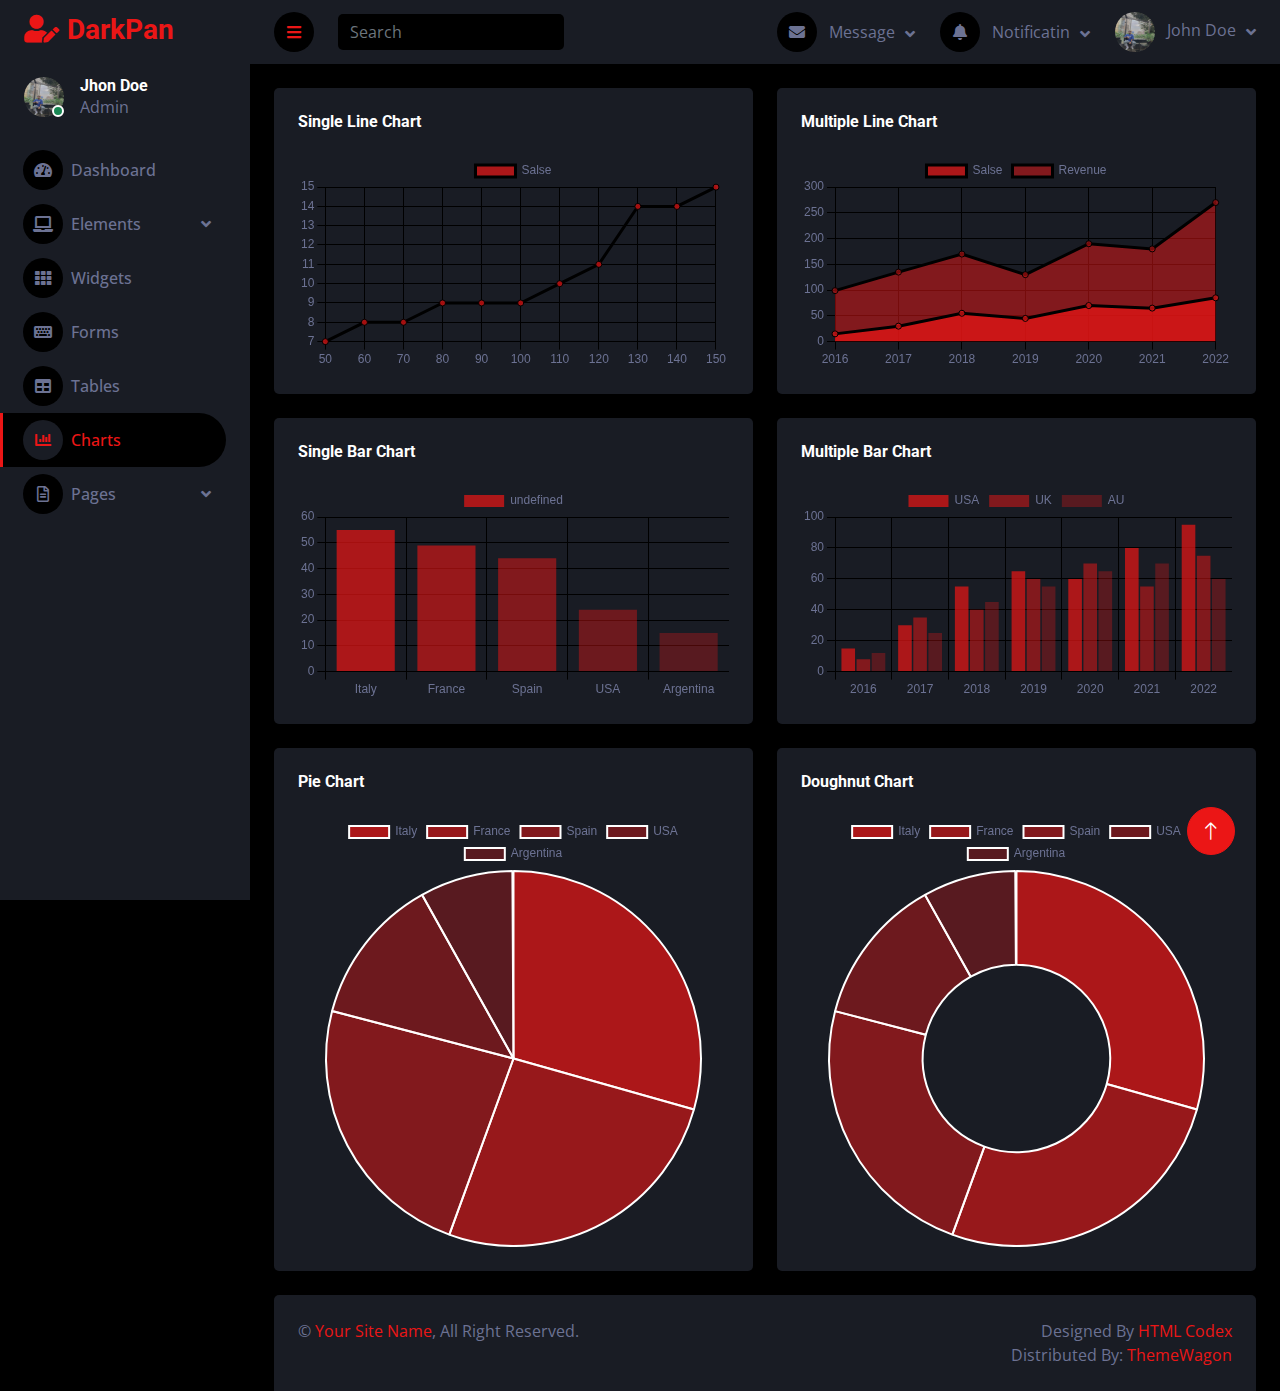
==== chart.html @ 749b9c7f "first commit" ====
<!DOCTYPE html>
<html lang="en">

<head>
    <meta charset="utf-8">
    <title>DarkPan - Bootstrap 5 Admin Template</title>
    <meta content="width=device-width, initial-scale=1.0" name="viewport">
    <meta content="" name="keywords">
    <meta content="" name="description">

    <!-- Favicon -->
    <link href="img/favicon.ico" rel="icon">

    <!-- Google Web Fonts -->
    <link rel="preconnect" href="https://fonts.googleapis.com">
    <link rel="preconnect" href="https://fonts.gstatic.com" crossorigin>
    <link href="https://fonts.googleapis.com/css2?family=Open+Sans:wght@400;600&family=Roboto:wght@500;700&display=swap" rel="stylesheet"> 
    
    <!-- Icon Font Stylesheet -->
    <link href="https://cdnjs.cloudflare.com/ajax/libs/font-awesome/5.10.0/css/all.min.css" rel="stylesheet">
    <link href="https://cdn.jsdelivr.net/npm/bootstrap-icons@1.4.1/font/bootstrap-icons.css" rel="stylesheet">

    <!-- Libraries Stylesheet -->
    <link href="lib/owlcarousel/assets/owl.carousel.min.css" rel="stylesheet">
    <link href="lib/tempusdominus/css/tempusdominus-bootstrap-4.min.css" rel="stylesheet" />

    <!-- Customized Bootstrap Stylesheet -->
    <link href="css/bootstrap.min.css" rel="stylesheet">

    <!-- Template Stylesheet -->
    <link href="css/style.css" rel="stylesheet">
</head>

<body>
    <div class="container-fluid position-relative d-flex p-0">
        <!-- Spinner Start -->
        <div id="spinner" class="show bg-dark position-fixed translate-middle w-100 vh-100 top-50 start-50 d-flex align-items-center justify-content-center">
            <div class="spinner-border text-primary" style="width: 3rem; height: 3rem;" role="status">
                <span class="sr-only">Loading...</span>
            </div>
        </div>
        <!-- Spinner End -->


        <!-- Sidebar Start -->
        <div class="sidebar pe-4 pb-3">
            <nav class="navbar bg-secondary navbar-dark">
                <a href="index.html" class="navbar-brand mx-4 mb-3">
                    <h3 class="text-primary"><i class="fa fa-user-edit me-2"></i>DarkPan</h3>
                </a>
                <div class="d-flex align-items-center ms-4 mb-4">
                    <div class="position-relative">
                        <img class="rounded-circle" src="img/user.jpg" alt="" style="width: 40px; height: 40px;">
                        <div class="bg-success rounded-circle border border-2 border-white position-absolute end-0 bottom-0 p-1"></div>
                    </div>
                    <div class="ms-3">
                        <h6 class="mb-0">Jhon Doe</h6>
                        <span>Admin</span>
                    </div>
                </div>
                <div class="navbar-nav w-100">
                    <a href="index.html" class="nav-item nav-link"><i class="fa fa-tachometer-alt me-2"></i>Dashboard</a>
                    <div class="nav-item dropdown">
                        <a href="#" class="nav-link dropdown-toggle" data-bs-toggle="dropdown"><i class="fa fa-laptop me-2"></i>Elements</a>
                        <div class="dropdown-menu bg-transparent border-0">
                            <a href="button.html" class="dropdown-item">Buttons</a>
                            <a href="typography.html" class="dropdown-item">Typography</a>
                            <a href="element.html" class="dropdown-item">Other Elements</a>
                        </div>
                    </div>
                    <a href="widget.html" class="nav-item nav-link"><i class="fa fa-th me-2"></i>Widgets</a>
                    <a href="form.html" class="nav-item nav-link"><i class="fa fa-keyboard me-2"></i>Forms</a>
                    <a href="table.html" class="nav-item nav-link"><i class="fa fa-table me-2"></i>Tables</a>
                    <a href="chart.html" class="nav-item nav-link active"><i class="fa fa-chart-bar me-2"></i>Charts</a>
                    <div class="nav-item dropdown">
                        <a href="#" class="nav-link dropdown-toggle" data-bs-toggle="dropdown"><i class="far fa-file-alt me-2"></i>Pages</a>
                        <div class="dropdown-menu bg-transparent border-0">
                            <a href="signin.html" class="dropdown-item">Sign In</a>
                            <a href="signup.html" class="dropdown-item">Sign Up</a>
                            <a href="404.html" class="dropdown-item">404 Error</a>
                            <a href="blank.html" class="dropdown-item">Blank Page</a>
                        </div>
                    </div>
                </div>
            </nav>
        </div>
        <!-- Sidebar End -->


        <!-- Content Start -->
        <div class="content">
            <!-- Navbar Start -->
            <nav class="navbar navbar-expand bg-secondary navbar-dark sticky-top px-4 py-0">
                <a href="index.html" class="navbar-brand d-flex d-lg-none me-4">
                    <h2 class="text-primary mb-0"><i class="fa fa-user-edit"></i></h2>
                </a>
                <a href="#" class="sidebar-toggler flex-shrink-0">
                    <i class="fa fa-bars"></i>
                </a>
                <form class="d-none d-md-flex ms-4">
                    <input class="form-control bg-dark border-0" type="search" placeholder="Search">
                </form>
                <div class="navbar-nav align-items-center ms-auto">
                    <div class="nav-item dropdown">
                        <a href="#" class="nav-link dropdown-toggle" data-bs-toggle="dropdown">
                            <i class="fa fa-envelope me-lg-2"></i>
                            <span class="d-none d-lg-inline-flex">Message</span>
                        </a>
                        <div class="dropdown-menu dropdown-menu-end bg-secondary border-0 rounded-0 rounded-bottom m-0">
                            <a href="#" class="dropdown-item">
                                <div class="d-flex align-items-center">
                                    <img class="rounded-circle" src="img/user.jpg" alt="" style="width: 40px; height: 40px;">
                                    <div class="ms-2">
                                        <h6 class="fw-normal mb-0">Jhon send you a message</h6>
                                        <small>15 minutes ago</small>
                                    </div>
                                </div>
                            </a>
                            <hr class="dropdown-divider">
                            <a href="#" class="dropdown-item">
                                <div class="d-flex align-items-center">
                                    <img class="rounded-circle" src="img/user.jpg" alt="" style="width: 40px; height: 40px;">
                                    <div class="ms-2">
                                        <h6 class="fw-normal mb-0">Jhon send you a message</h6>
                                        <small>15 minutes ago</small>
                                    </div>
                                </div>
                            </a>
                            <hr class="dropdown-divider">
                            <a href="#" class="dropdown-item">
                                <div class="d-flex align-items-center">
                                    <img class="rounded-circle" src="img/user.jpg" alt="" style="width: 40px; height: 40px;">
                                    <div class="ms-2">
                                        <h6 class="fw-normal mb-0">Jhon send you a message</h6>
                                        <small>15 minutes ago</small>
                                    </div>
                                </div>
                            </a>
                            <hr class="dropdown-divider">
                            <a href="#" class="dropdown-item text-center">See all message</a>
                        </div>
                    </div>
                    <div class="nav-item dropdown">
                        <a href="#" class="nav-link dropdown-toggle" data-bs-toggle="dropdown">
                            <i class="fa fa-bell me-lg-2"></i>
                            <span class="d-none d-lg-inline-flex">Notificatin</span>
                        </a>
                        <div class="dropdown-menu dropdown-menu-end bg-secondary border-0 rounded-0 rounded-bottom m-0">
                            <a href="#" class="dropdown-item">
                                <h6 class="fw-normal mb-0">Profile updated</h6>
                                <small>15 minutes ago</small>
                            </a>
                            <hr class="dropdown-divider">
                            <a href="#" class="dropdown-item">
                                <h6 class="fw-normal mb-0">New user added</h6>
                                <small>15 minutes ago</small>
                            </a>
                            <hr class="dropdown-divider">
                            <a href="#" class="dropdown-item">
                                <h6 class="fw-normal mb-0">Password changed</h6>
                                <small>15 minutes ago</small>
                            </a>
                            <hr class="dropdown-divider">
                            <a href="#" class="dropdown-item text-center">See all notifications</a>
                        </div>
                    </div>
                    <div class="nav-item dropdown">
                        <a href="#" class="nav-link dropdown-toggle" data-bs-toggle="dropdown">
                            <img class="rounded-circle me-lg-2" src="img/user.jpg" alt="" style="width: 40px; height: 40px;">
                            <span class="d-none d-lg-inline-flex">John Doe</span>
                        </a>
                        <div class="dropdown-menu dropdown-menu-end bg-secondary border-0 rounded-0 rounded-bottom m-0">
                            <a href="#" class="dropdown-item">My Profile</a>
                            <a href="#" class="dropdown-item">Settings</a>
                            <a href="#" class="dropdown-item">Log Out</a>
                        </div>
                    </div>
                </div>
            </nav>
            <!-- Navbar End -->


            <!-- Chart Start -->
            <div class="container-fluid pt-4 px-4">
                <div class="row g-4">
                    <div class="col-sm-12 col-xl-6">
                        <div class="bg-secondary rounded h-100 p-4">
                            <h6 class="mb-4">Single Line Chart</h6>
                            <canvas id="line-chart"></canvas>
                        </div>
                    </div>
                    <div class="col-sm-12 col-xl-6">
                        <div class="bg-secondary rounded h-100 p-4">
                            <h6 class="mb-4">Multiple Line Chart</h6>
                            <canvas id="salse-revenue"></canvas>
                        </div>
                    </div>
                    <div class="col-sm-12 col-xl-6">
                        <div class="bg-secondary rounded h-100 p-4">
                            <h6 class="mb-4">Single Bar Chart</h6>
                            <canvas id="bar-chart"></canvas>
                        </div>
                    </div>
                    <div class="col-sm-12 col-xl-6">
                        <div class="bg-secondary rounded h-100 p-4">
                            <h6 class="mb-4">Multiple Bar Chart</h6>
                            <canvas id="worldwide-sales"></canvas>
                        </div>
                    </div>
                    <div class="col-sm-12 col-xl-6">
                        <div class="bg-secondary rounded h-100 p-4">
                            <h6 class="mb-4">Pie Chart</h6>
                            <canvas id="pie-chart"></canvas>
                        </div>
                    </div>
                    <div class="col-sm-12 col-xl-6">
                        <div class="bg-secondary rounded h-100 p-4">
                            <h6 class="mb-4">Doughnut Chart</h6>
                            <canvas id="doughnut-chart"></canvas>
                        </div>
                    </div>
                </div>
            </div>
            <!-- Chart End -->


            <!-- Footer Start -->
            <div class="container-fluid pt-4 px-4">
                <div class="bg-secondary rounded-top p-4">
                    <div class="row">
                        <div class="col-12 col-sm-6 text-center text-sm-start">
                            &copy; <a href="#">Your Site Name</a>, All Right Reserved. 
                        </div>
                        <div class="col-12 col-sm-6 text-center text-sm-end">
                            <!--/*** This template is free as long as you keep the footer author’s credit link/attribution link/backlink. If you'd like to use the template without the footer author’s credit link/attribution link/backlink, you can purchase the Credit Removal License from "https://htmlcodex.com/credit-removal". Thank you for your support. ***/-->
                            Designed By <a href="https://htmlcodex.com">HTML Codex</a>
                            <br>Distributed By: <a href="https://themewagon.com" target="_blank">ThemeWagon</a>
                        </div>
                    </div>
                </div>
            </div>
            <!-- Footer End -->
        </div>
        <!-- Content End -->


        <!-- Back to Top -->
        <a href="#" class="btn btn-lg btn-primary btn-lg-square back-to-top"><i class="bi bi-arrow-up"></i></a>
    </div>

    <!-- JavaScript Libraries -->
    <script src="https://code.jquery.com/jquery-3.4.1.min.js"></script>
    <script src="https://cdn.jsdelivr.net/npm/bootstrap@5.0.0/dist/js/bootstrap.bundle.min.js"></script>
    <script src="lib/chart/chart.min.js"></script>
    <script src="lib/easing/easing.min.js"></script>
    <script src="lib/waypoints/waypoints.min.js"></script>
    <script src="lib/owlcarousel/owl.carousel.min.js"></script>
    <script src="lib/tempusdominus/js/moment.min.js"></script>
    <script src="lib/tempusdominus/js/moment-timezone.min.js"></script>
    <script src="lib/tempusdominus/js/tempusdominus-bootstrap-4.min.js"></script>

    <!-- Template Javascript -->
    <script src="js/main.js"></script>
</body>

</html>
---- css/style.css ----
/********** Template CSS **********/
:root {
    --primary: #EB1616;
    --secondary: #191C24;
    --light: #6C7293;
    --dark: #000000;
}

.back-to-top {
    position: fixed;
    display: none;
    right: 45px;
    bottom: 45px;
    z-index: 99;
}


/*** Spinner ***/
#spinner {
    opacity: 0;
    visibility: hidden;
    transition: opacity .5s ease-out, visibility 0s linear .5s;
    z-index: 99999;
}

#spinner.show {
    transition: opacity .5s ease-out, visibility 0s linear 0s;
    visibility: visible;
    opacity: 1;
}


/*** Button ***/
.btn {
    transition: .5s;
}

.btn-square {
    width: 38px;
    height: 38px;
}

.btn-sm-square {
    width: 32px;
    height: 32px;
}

.btn-lg-square {
    width: 48px;
    height: 48px;
}

.btn-square,
.btn-sm-square,
.btn-lg-square {
    padding: 0;
    display: inline-flex;
    align-items: center;
    justify-content: center;
    font-weight: normal;
    border-radius: 50px;
}


/*** Layout ***/
.sidebar {
    position: fixed;
    top: 0;
    left: 0;
    bottom: 0;
    width: 250px;
    height: 100vh;
    overflow-y: auto;
    background: var(--secondary);
    transition: 0.5s;
    z-index: 999;
}

.content {
    margin-left: 250px;
    min-height: 100vh;
    background: var(--dark);
    transition: 0.5s;
}

@media (min-width: 992px) {
    .sidebar {
        margin-left: 0;
    }

    .sidebar.open {
        margin-left: -250px;
    }

    .content {
        width: calc(100% - 250px);
    }

    .content.open {
        width: 100%;
        margin-left: 0;
    }
}

@media (max-width: 991.98px) {
    .sidebar {
        margin-left: -250px;
    }

    .sidebar.open {
        margin-left: 0;
    }

    .content {
        width: 100%;
        margin-left: 0;
    }
}


/*** Navbar ***/
.sidebar .navbar .navbar-nav .nav-link {
    padding: 7px 20px;
    color: var(--light);
    font-weight: 500;
    border-left: 3px solid var(--secondary);
    border-radius: 0 30px 30px 0;
    outline: none;
}

.sidebar .navbar .navbar-nav .nav-link:hover,
.sidebar .navbar .navbar-nav .nav-link.active {
    color: var(--primary);
    background: var(--dark);
    border-color: var(--primary);
}

.sidebar .navbar .navbar-nav .nav-link i {
    width: 40px;
    height: 40px;
    display: inline-flex;
    align-items: center;
    justify-content: center;
    background: var(--dark);
    border-radius: 40px;
}

.sidebar .navbar .navbar-nav .nav-link:hover i,
.sidebar .navbar .navbar-nav .nav-link.active i {
    background: var(--secondary);
}

.sidebar .navbar .dropdown-toggle::after {
    position: absolute;
    top: 15px;
    right: 15px;
    border: none;
    content: "\f107";
    font-family: "Font Awesome 5 Free";
    font-weight: 900;
    transition: .5s;
}

.sidebar .navbar .dropdown-toggle[aria-expanded=true]::after {
    transform: rotate(-180deg);
}

.sidebar .navbar .dropdown-item {
    padding-left: 25px;
    border-radius: 0 30px 30px 0;
    color: var(--light);
}

.sidebar .navbar .dropdown-item:hover,
.sidebar .navbar .dropdown-item.active {
    background: var(--dark);
}

.content .navbar .navbar-nav .nav-link {
    margin-left: 25px;
    padding: 12px 0;
    color: var(--light);
    outline: none;
}

.content .navbar .navbar-nav .nav-link:hover,
.content .navbar .navbar-nav .nav-link.active {
    color: var(--primary);
}

.content .navbar .sidebar-toggler,
.content .navbar .navbar-nav .nav-link i {
    width: 40px;
    height: 40px;
    display: inline-flex;
    align-items: center;
    justify-content: center;
    background: var(--dark);
    border-radius: 40px;
}

.content .navbar .dropdown-item {
    color: var(--light);
}

.content .navbar .dropdown-item:hover,
.content .navbar .dropdown-item.active {
    background: var(--dark);
}

.content .navbar .dropdown-toggle::after {
    margin-left: 6px;
    vertical-align: middle;
    border: none;
    content: "\f107";
    font-family: "Font Awesome 5 Free";
    font-weight: 900;
    transition: .5s;
}

.content .navbar .dropdown-toggle[aria-expanded=true]::after {
    transform: rotate(-180deg);
}

@media (max-width: 575.98px) {
    .content .navbar .navbar-nav .nav-link {
        margin-left: 15px;
    }
}


/*** Date Picker ***/
.bootstrap-datetimepicker-widget.bottom {
    top: auto !important;
}

.bootstrap-datetimepicker-widget .table * {
    border-bottom-width: 0px;
}

.bootstrap-datetimepicker-widget .table th {
    font-weight: 500;
}

.bootstrap-datetimepicker-widget.dropdown-menu {
    padding: 10px;
    border-radius: 2px;
}

.bootstrap-datetimepicker-widget table td.active,
.bootstrap-datetimepicker-widget table td.active:hover {
    background: var(--primary);
}

.bootstrap-datetimepicker-widget table td.today::before {
    border-bottom-color: var(--primary);
}


/*** Testimonial ***/
.progress .progress-bar {
    width: 0px;
    transition: 2s;
}


/*** Testimonial ***/
.testimonial-carousel .owl-dots {
    margin-top: 24px;
    display: flex;
    align-items: flex-end;
    justify-content: center;
}

.testimonial-carousel .owl-dot {
    position: relative;
    display: inline-block;
    margin: 0 5px;
    width: 15px;
    height: 15px;
    border: 5px solid var(--primary);
    border-radius: 15px;
    transition: .5s;
}

.testimonial-carousel .owl-dot.active {
    background: var(--dark);
    border-color: var(--primary);
}
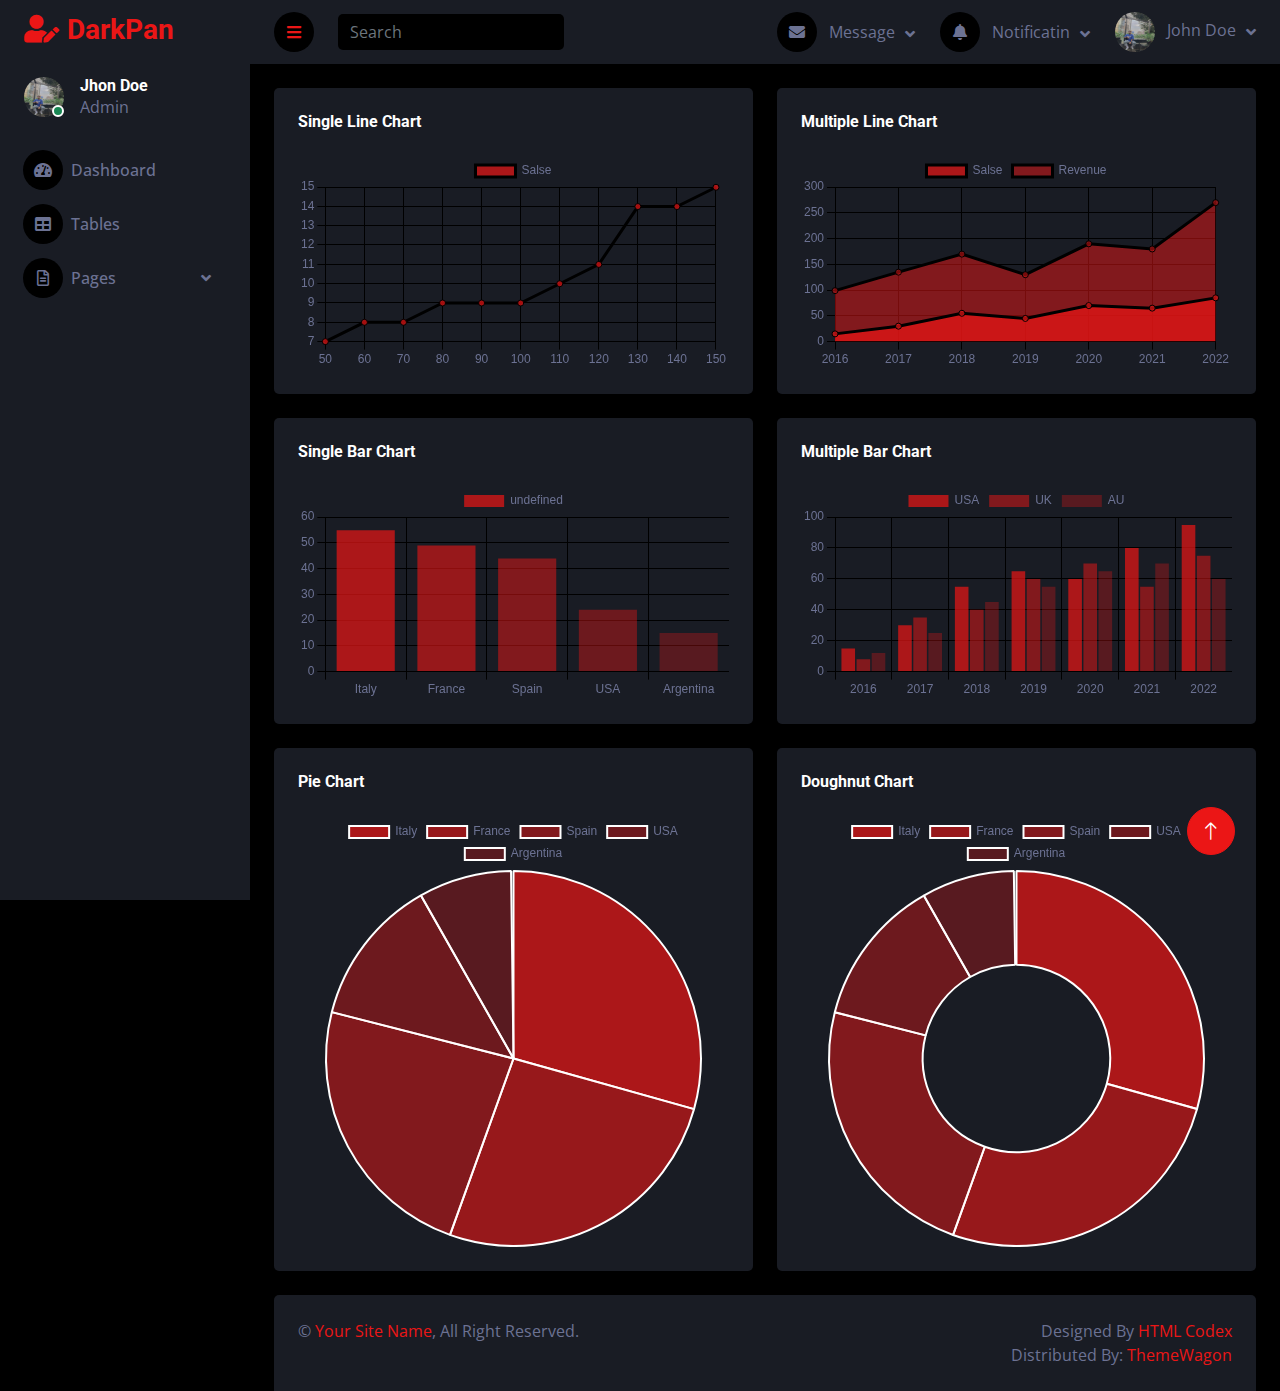
==== commit 4af65762: "linh tinh" ====
--- a/chart.html
+++ b/chart.html
@@ -60,18 +60,10 @@
                 </div>
                 <div class="navbar-nav w-100">
                     <a href="index.html" class="nav-item nav-link"><i class="fa fa-tachometer-alt me-2"></i>Dashboard</a>
-                    <div class="nav-item dropdown">
-                        <a href="#" class="nav-link dropdown-toggle" data-bs-toggle="dropdown"><i class="fa fa-laptop me-2"></i>Elements</a>
-                        <div class="dropdown-menu bg-transparent border-0">
-                            <a href="button.html" class="dropdown-item">Buttons</a>
-                            <a href="typography.html" class="dropdown-item">Typography</a>
-                            <a href="element.html" class="dropdown-item">Other Elements</a>
-                        </div>
-                    </div>
-                    <a href="widget.html" class="nav-item nav-link"><i class="fa fa-th me-2"></i>Widgets</a>
-                    <a href="form.html" class="nav-item nav-link"><i class="fa fa-keyboard me-2"></i>Forms</a>
+                    <div class="nav-item dropdown">      
+                    </div>
                     <a href="table.html" class="nav-item nav-link"><i class="fa fa-table me-2"></i>Tables</a>
-                    <a href="chart.html" class="nav-item nav-link active"><i class="fa fa-chart-bar me-2"></i>Charts</a>
+                  
                     <div class="nav-item dropdown">
                         <a href="#" class="nav-link dropdown-toggle" data-bs-toggle="dropdown"><i class="far fa-file-alt me-2"></i>Pages</a>
                         <div class="dropdown-menu bg-transparent border-0">
